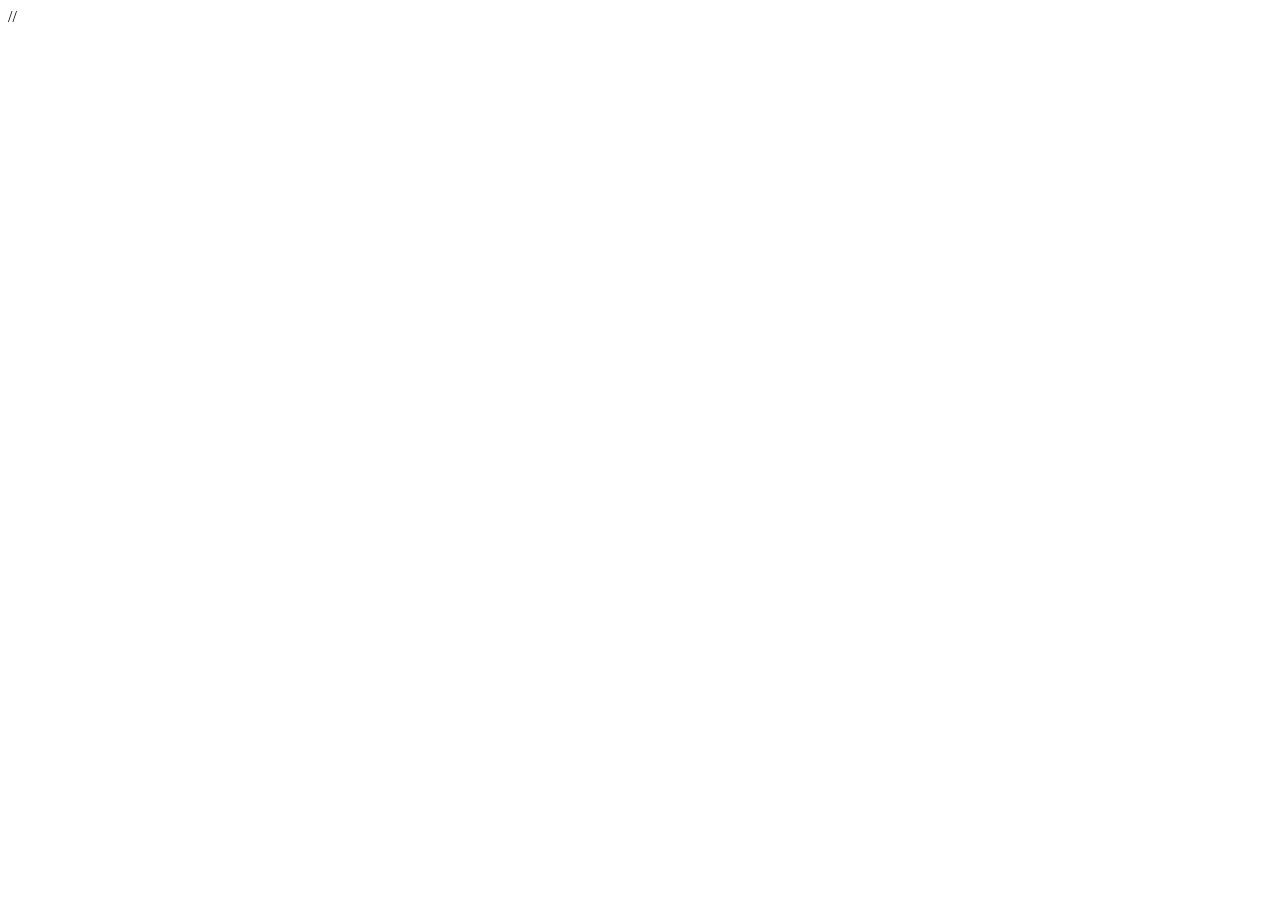
==== index.html @ efdc5599 "Create index.html" ====
<!DOCTYPE html>
<html lang="en">
<head>
  <meta charset="UTF-8">
  <title>BEACON dumps BMS online</title>
  <meta http-equiv="X-UA-Compatible" content="IE=edge,chrome=1" />
  <meta name="description" content="BEACON link dumps der Bibliographie des Musikschrifttums BMS online">
  <meta name="viewport" content="width=device-width, initial-scale=1.0, minimum-scale=1.0">
  <link rel="stylesheet" href="css/buble.css">
</head>
<body>
  <div id="app"></div>
//  <script src="js/docsify-edit-on-github.js"></script>
  <script>
    window.$docsify = {
      name: 'BMS online BEACON',
      repo: 'Musikforschung/bms_beacon',
      homepage: 'home.md',
      loadSidebar: false,
//      alias: {
//        '/.*/_sidebar.md': '/_sidebar.md'
      },
      subMaxLevel: 1,
      auto2top: true,
      search: 'auto',
      noEmoji: true,
      /*
      plugins: [
        EditOnGithubPlugin.create("https://github.com/Musikforschung/bms_beacon/edit/main/", null, "Edit on Github")
      ],
      copyCode: {
        buttonText : 'copy',
        errorText  : 'error',
        successText: 'copied!'
      },
      search: {
        placeholder: 'search',
        noData: 'No results found!',
      }*/
    }
  </script>
  <!-- Docsify v4 -->
    <script src="js/docsify.min.js"></script>
    <script src="js/docsify-search.js"></script>
    <script src="js/docsify-pagination.min.js"></script>
    <script src="js/docsify-copy-code.js"></script>
    <script src="https://unpkg.com/vue@next"></script>
</body>
</html>
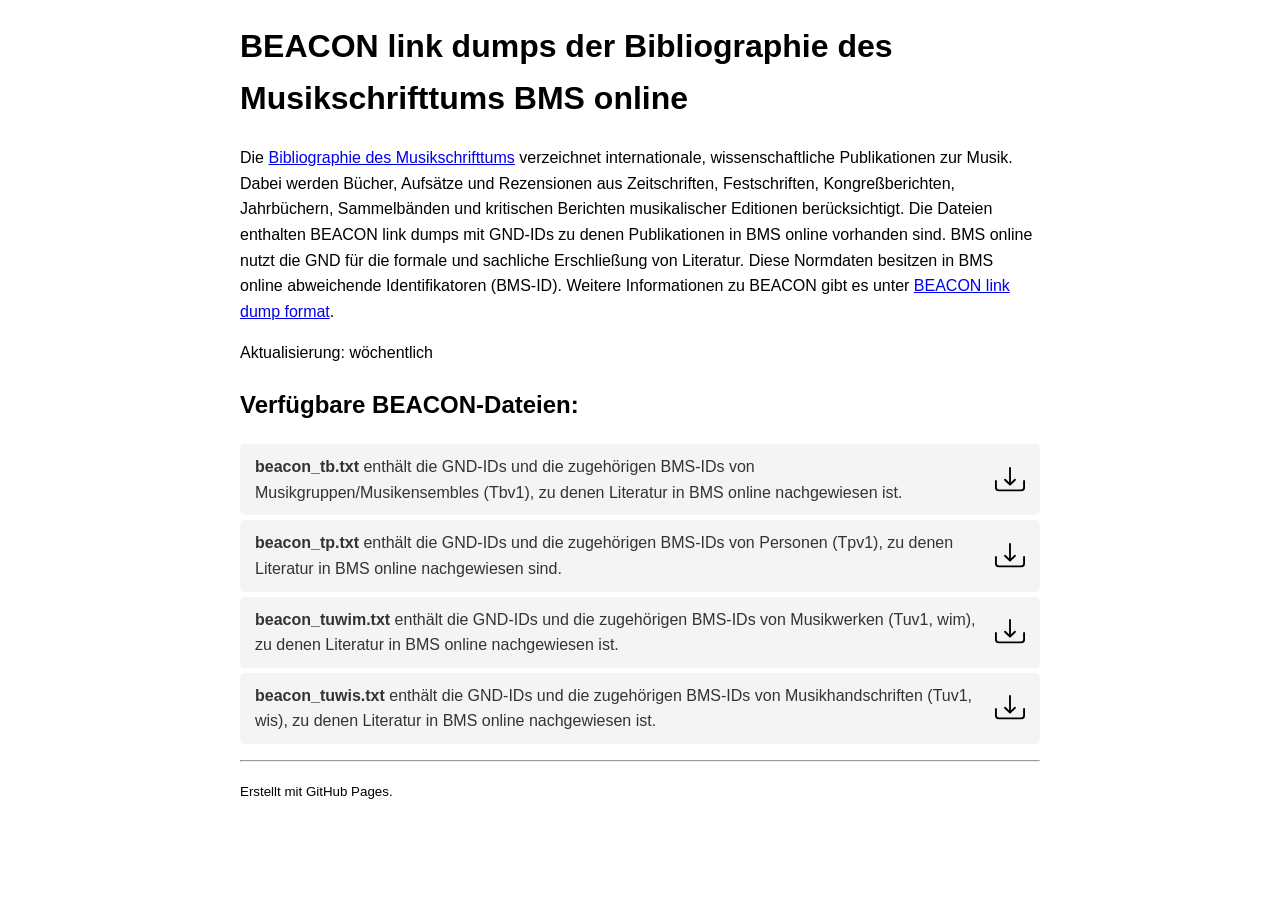
==== commit aafd8ed9: "Update" ====
--- a/index.html
+++ b/index.html
@@ -1,49 +1,102 @@
 <!DOCTYPE html>
-<html lang="en">
+<html lang="de">
 <head>
-  <meta charset="UTF-8">
-  <title>BEACON dumps BMS online</title>
-  <meta http-equiv="X-UA-Compatible" content="IE=edge,chrome=1" />
-  <meta name="description" content="BEACON link dumps der Bibliographie des Musikschrifttums BMS online">
-  <meta name="viewport" content="width=device-width, initial-scale=1.0, minimum-scale=1.0">
-  <link rel="stylesheet" href="css/buble.css">
+    <meta charset="UTF-8">
+    <meta name="viewport" content="width=device-width, initial-scale=1.0">
+    <title>BEACON link dumps der Bibliographie des Musikschrifttums BMS online</title>
+    <style>
+        body {
+            font-family: sans-serif;
+            line-height: 1.6;
+            max-width: 800px;
+            margin: 20px auto;
+            padding: 0 20px;
+        }
+        ul {
+            list-style-type: none;
+            padding: 0;
+        }
+        /* Stilisiert das gesamte Listen-Element als klickbaren Block */
+        li a {
+            display: flex; /* Benutzt Flexbox um Text und Icon auszurichten */
+            align-items: center; /* Zentriert Icon und Text vertikal */
+            padding: 10px 15px;
+            margin-bottom: 5px;
+            background-color: #f4f4f4;
+            text-decoration: none;
+            color: #333;
+            border-radius: 5px;
+            justify-content: space-between; /* Schiebt das Icon nach rechts */
+        }
+        li a:hover {
+            background-color: #e2e2e2;
+        }
+        .download-icon {
+            margin-left: 15px; /* Fügt Abstand zwischen Text und Icon hinzu */
+            width: 30px;
+            height: 30px;
+            /* Stellt sicher, dass das Icon nicht gestaucht wird */
+            flex-shrink: 0; 
+        }
+    </style>
 </head>
 <body>
-  <div id="app"></div>
-//  <script src="js/docsify-edit-on-github.js"></script>
-  <script>
-    window.$docsify = {
-      name: 'BMS online BEACON',
-      repo: 'Musikforschung/bms_beacon',
-      homepage: 'home.md',
-      loadSidebar: false,
-//      alias: {
-//        '/.*/_sidebar.md': '/_sidebar.md'
-      },
-      subMaxLevel: 1,
-      auto2top: true,
-      search: 'auto',
-      noEmoji: true,
-      /*
-      plugins: [
-        EditOnGithubPlugin.create("https://github.com/Musikforschung/bms_beacon/edit/main/", null, "Edit on Github")
-      ],
-      copyCode: {
-        buttonText : 'copy',
-        errorText  : 'error',
-        successText: 'copied!'
-      },
-      search: {
-        placeholder: 'search',
-        noData: 'No results found!',
-      }*/
-    }
-  </script>
-  <!-- Docsify v4 -->
-    <script src="js/docsify.min.js"></script>
-    <script src="js/docsify-search.js"></script>
-    <script src="js/docsify-pagination.min.js"></script>
-    <script src="js/docsify-copy-code.js"></script>
-    <script src="https://unpkg.com/vue@next"></script>
+
+    <h1>BEACON link dumps der Bibliographie des Musikschrifttums BMS online</h1>
+    <p>
+        Die <a href="https://www.musikbibliographie.de/">Bibliographie des Musikschrifttums</a> verzeichnet internationale, wissenschaftliche Publikationen zur Musik. Dabei werden Bücher, Aufsätze und Rezensionen aus Zeitschriften, Festschriften, Kongreßberichten, Jahrbüchern, Sammelbänden und kritischen Berichten musikalischer Editionen berücksichtigt. Die Dateien enthalten BEACON link dumps mit GND-IDs zu denen Publikationen in BMS online vorhanden sind. BMS online nutzt die GND für die formale und sachliche Erschließung von Literatur. Diese Normdaten besitzen in BMS online abweichende Identifikatoren (BMS-ID).
+Weitere Informationen zu BEACON gibt es unter <a href="https://gbv.github.io/beaconspec/beacon.html">BEACON link dump format</a>.
+    </p>
+	<p>
+	Aktualisierung: wöchentlich
+	</p>
+
+    <h2>Verfügbare BEACON-Dateien:</h2>
+    <ul>
+        
+        <li>
+            <!-- Das href-Attribut verweist nun relativ auf die Datei, download zwingt den Download -->
+            <a href="/dmp/beacon_tb.txt" download="BMS-Musikgruppen und Musikensembles">
+                <div>
+                    <b>beacon_tb.txt</b> enthält die GND-IDs und die zugehörigen BMS-IDs von Musikgruppen/Musikensembles (Tbv1), zu denen Literatur in BMS online nachgewiesen ist.
+                </div>
+                <!-- Der src-Pfad ist korrekt, muss aber im icon-Ordner im Root des Repos liegen -->
+                <img src="/icon/download.svg" alt="Download-Icon" class="download-icon">
+            </a>
+        </li>
+        
+        <li>
+            <a href="/dmp/beacon_tp.txt" download="BMS-Personen">
+                <div>
+                    <b>beacon_tp.txt</b> enthält die GND-IDs und die zugehörigen BMS-IDs von Personen (Tpv1), zu denen Literatur in BMS online nachgewiesen sind.
+                </div>
+                <img src="/icon/download.svg" alt="Download-Icon" class="download-icon">
+            </a>
+        </li>
+        
+        <li>
+            <a href="/dmp/beacon_tuwim.txt" download="BMS-Musikwerke">
+                <div>
+                    <b>beacon_tuwim.txt</b> enthält die GND-IDs und die zugehörigen BMS-IDs von Musikwerken (Tuv1, wim), zu denen Literatur in BMS online nachgewiesen ist.
+                </div>
+                <img src="/icon/download.svg" alt="Download-Icon" class="download-icon">
+            </a>
+        </li>
+        
+        <li>
+            <a href="/dmp/beacon_tuwis.txt" download="BMS-Musikhandschriften">
+                <div>
+                    <b>beacon_tuwis.txt</b> enthält die GND-IDs und die zugehörigen BMS-IDs von Musikhandschriften (Tuv1, wis), zu denen Literatur in BMS online nachgewiesen ist.
+                </div>
+                <img src="/icon/download.svg" alt="Download-Icon" class="download-icon">
+            </a>
+        </li>
+    </ul>
+
+    <footer>
+        <hr>
+        <p><small>Erstellt mit GitHub Pages.</small></p>
+    </footer>
+
 </body>
 </html>
